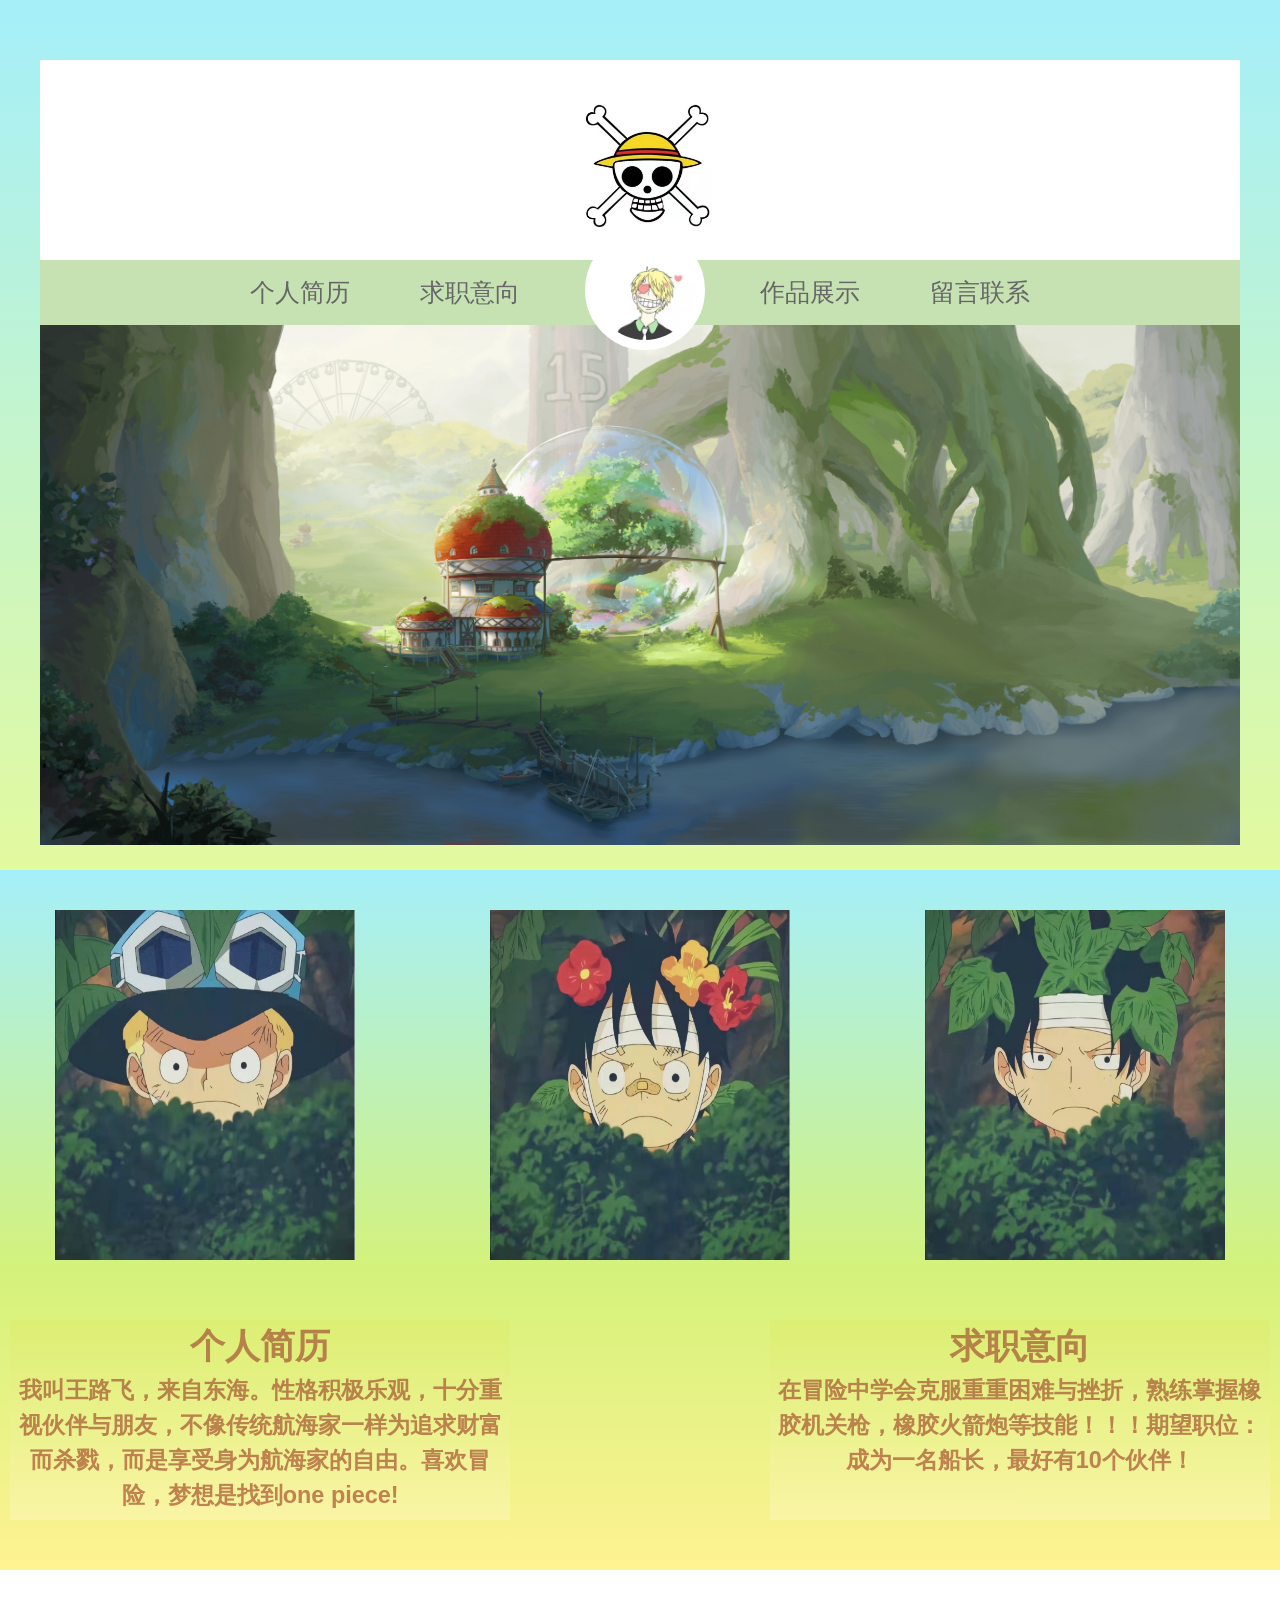
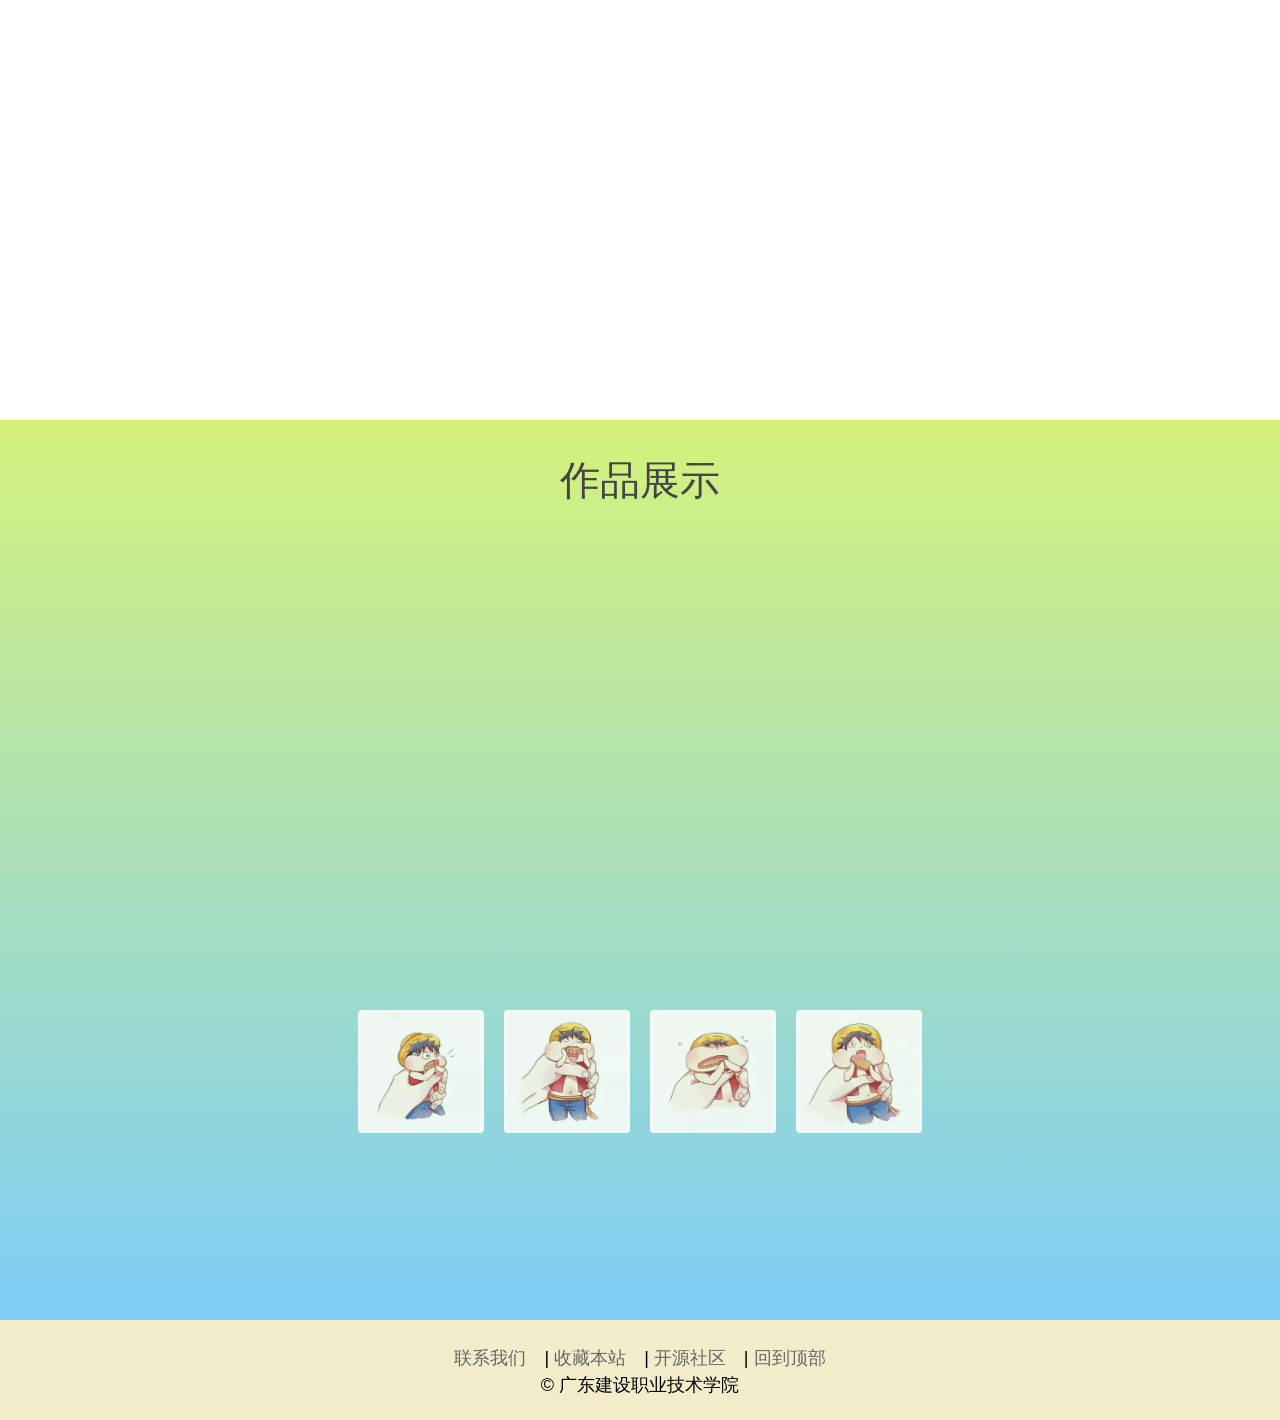
==== index.html @ ac6e06a8 "upupup" ====
<!DOCTYPE html>
<html lang="en">
<head>
    <meta charset="UTF-8">
    <meta http-equiv="X-UA-Compatible" content="IE=edge">
    <meta name="viewport" content="width=device-width, initial-scale=1.0">
    <title>Document</title>
    <link rel="stylesheet" href="./css/index.css">
    <link rel="stylesheet" href="./css/样式重置.css">
    <link rel="stylesheet" href="./css/all.css">
</head>
<body>
    <div class="wrap-body">

        <header>
            <div class="zerogrid">
                <div class="wrap-header">
                    <div class="logo t-center">
                        <a href="#"><img src="./image/logo.jpg"></a>
                    </div>
                    <ul class="shell">
                        <li class="button">
                            <a href="#qzyx"><span>个人简历</span></a>

                        </li>
                        <li class="button">
                            <a href="#qzyx"><span>求职意向</span></a>
                        </li>
                            <a href="./index.html">
                                <li class="portrait">
                                
                                    <ul class="information">
                                        <li>欢迎来到我的个人求职网站！！！</li>
                                    </ul> 
                                </li>
                            </a>
                        <li class="button">
                            <a href="#zpzs"> <span>作品展示</span></a>
                        </li>
                        <li class="button">
                            <a href="#lxly"><span>留言联系</span></a>
                        </li>
                    </ul>
                    <div class="atupian"><img src="./image/1.jpg"></div>
                </div>
            </div>
    </div>

    </header>
    <!-- 下半部分 -->
    <div class="body1" id="qzyx">
        <div class="box1"><img src="./image/a.jpg"></div>
        <div class="box2"><img src="./image/s.jpg"></div>
        <div class="box3"><img src="./image/l.jpg"></div>
    </div>
    <div class="wenzi1">
        <div class="box4"><h4>个人简历</h4>
            <h6>我叫王路飞，来自东海。性格积极乐观，十分重视伙伴与朋友，不像传统航海家一样为追求财富而杀戮，而是享受身为航海家的自由。喜欢冒险，梦想是找到one piece!</h6>
        </div>
        <div class="box5"><h4>求职意向</h4>
            <h6>在冒险中学会克服重重困难与挫折，熟练掌握橡胶机关枪，橡胶火箭炮等技能！！！期望职位：成为一名船长，最好有10个伙伴！</h6>
        </div>
    </div>
    <div class="touming">
        <!-- <div class="touming1">hy</div> -->
    </div>
    <div class="apartments" id="zpzs">
        <div class="biaoti">作品展示
        </div>
        <section>
            <video id="slider" src="./image/one.mp4" autoplay muted loop>
            </video>
            <ul class="navigation">
                <li onclick="videoUrl('./image/one.mp4')"><img src="./image/11.jpg"></li>
                <li onclick="videoUrl('./image/two.mp4')"><img src="./image/22.jpg"></li>
                <li onclick="videoUrl('./image/three.mp4')"><img src="./image/33.jpg"></li>
                <li onclick="videoUrl('./image/four.mp4')"><img src="./image/44.jpg"></li>
            </ul>
        </section>
        <script type="text/javascript">
            function videoUrl(hmmmmmm) {
                document.getElementById("slider").src = hmmmmmm;
            }
        </script>
    </div>
    </div>
    <div class="wbb" style="text-align: center; font-size: 18px; padding-top: 25px;" id="lxly">
        <p>
            <a href="./image/二维码.jpg">联系我们</a>　|
            <a href="###">收藏本站</a>　|
            <a href="https://www.gdcvi.edu.cn/">开源社区</a>　|
            <a href="#">回到顶部</a>
        </p>
        <p class="copy">&copy; 广东建设职业技术学院</p></div>
       
        
       
</body>
</html>
---- css/index.css ----
/* 设置最上面大框框的背景 */
.zerogrid{
    width: 1400px;
    height: 870px;
    background-image: linear-gradient(rgb(165, 239, 250),rgb(227, 250, 158));
    position: relative;
    display: flex;
    justify-content:center;
    /* aspect-ratio: 16/9; */
}
.wrap-header{
width: 1200px;
margin-top: 60px;
background-color: rgb(198,226,178);
height: 750px;
position: absolute;


}
.logo{
    width: 1200px;
    height: 200px;
    background-color: #fff;
     /* margin-top: 10px; */
}
.logo img{
    width: 130px;
    height: 130px;
    /* position: absolute; */
    margin-top: 40px;
    margin-left: 14px;
}

.shell{
    display: flex;
    justify-content: center;
}
.button,.portrait{
    background-color: rgb(198,226,178);
    width: 170px;
    height: 65px;
    text-align: center;
   line-height: 65px;
   transition: .3s;
   cursor: pointer;
   font-size: 25px;
   
}
.portrait::before{
    content: '';
    display: block;
    width: 100px;
    height: 100px;
    border-radius: 50%;
    transform: translate(30px,-30px);
 background-image: url(./../image/touxian.jpg);
    background-size: cover;
    border: 10px solid #fff;
    
}
.information{
    width: 220px;
    background-color: #78d1d2;
    transform: translate(-20px,-200px);
    border-radius: 10px;
    padding: 20px 0;
    line-height: 0;
    height: 0;
    transition: .3s;
    opacity: 0;
    
}
/* 动画 */

.button:hover{
    background-color: rgb(217,228,138);
}
.button li:hover{
    background-color: rgb(210,220,221);
}
.button ul li{
    height: 0;
    transition: .2s;
    opacity: 0;
    transform: translateY(-65px);
    background-color: rgb(210,220,221);
}
.button:hover li{
    height: 65px;
    opacity: 1;
    transform: translateY(0);
}
.portrait:hover .information{
    opacity: 1;
    line-height: 65px;
    transform: translate(-20px,-10px);
    height: auto;
    
}
.nav li:hover{
    background-color: rgb(217,228,138);
} 
.atupian{
    width: 1200px;
    background-color: #F4BBBB;
}
.atupian img{
    width: 1200px;
    height: 520px;
}
.body1{
    width: 1519.2px;
    padding: 40px;
    height: 400px;
    /* aspect-ratio: 16/9; */
    background-image: linear-gradient(rgb(165, 239, 250),rgb(212,242,123));
    display: flex;
    flex-direction: row;
    justify-content: space-evenly;
}
.box1, .box2,.box3{
    width: 300px;
    height: 350px;
    /* background-color: #b66e62;   */
    color: cornsilk;
    font-size: 30px;
    text-align: center;
    overflow: hidden;
}
.box1 img, .box2 img,.box3 img{
    /* width: 370px; */
    margin-bottom: 27px;
    height: 350px;
    width: 100%;
    opacity: .95;
    transition: .6s;
}
.body1 img:hover{
    transform: scale(1.2);
}
.wenzi1{
    display: flex;
    flex-direction: row;
    width: 1519.2px;
    height: 300px;
    background-image: linear-gradient(rgb(212,242,123),rgb(255, 242, 146));
    justify-content: space-around;
}
.box4 ,.box5{
    width: 500px;
    height: 200px;
    background-image: linear-gradient(rgb(221,237,106),rgba(255, 249, 200, 0.801));
    font-size: 35px;
    margin-top: 50px;
    opacity: .5;
    color: rgb(141, 20, 20);
}
.wenzi1 :hover{
    transform: scale(1.2);
    /* 发缩 */
}


.touming{
    width: 1519.2px;
    height: 450px;
    background-color: transparent;
    background-attachment: fixed;
    background-image: url(./../image/2.jpg);
    background-size: contain;
    background-position: center;
    width: 1330px;
    margin: 0 auto;
    padding-top: 200px;
    background-repeat: no-repeat;
    /* height: 870px; */
    /* background-color: yellow */
    /* background-color: rgb(164,209,144); */
    /* opacity: 1; */
    /* background-color: seagreen; */
 }
 /* .touming1{
     width: 230px;
     height: 90px;
     transition: .9s;
     border-radius: 9px;
     background-color: rgba(30,32,33,.6);
     margin: 0 auto;
    font-size: large; 
    font-size: 40px;    
     text-align: center;
     color: white;
 } */
/* .touming1:hover{
     background-color: rgb(30,32,33);
 } */
.apartments{
    width: 1519.2px;
    height: 900px;
    background-image: linear-gradient(rgb(212,242,123),rgb(125, 205, 248));
}
.biaoti{
    color: rgb(68,68,68);
    text-align: center;
    font-size: 40px;
    padding-top: 30px;
}
  *{
      margin: 0;
      padding: 0;
      box-sizing: border-box;
  }
section
{
    position: relative;
    width: 100%;
}
section video
{
    position: absolute;
    top: 0;
    left: 0;
    width: 1400px;
    height: 750px;
    object-fit: cover;
    padding-left: 90px;
    padding-top: 30px;
}
section .navigation
{
    position: absolute;
    top: 500px;
    left: 50%;
    transform: translateX(-50%);
    z-index: 100;
    display: flex;
    justify-content: center;
    align-items: center;
}
section .navigation li{
    list-style: none;
    cursor: pointer;
    margin: 0 10px;
    border-radius: 4px;
    background-color: #fff;
    padding: 3px 3px 0;
    opacity: 0.9;
    transition: 0.5s;
}
section .navigation li:hover{
    opacity: 1;
}
section .navigation li img{
    width: 120px;
    transition: 0.5s;
}
section .navigation li img:hover{
    width: 200px;
}
.wbb{
    width: 1519.2px;
    height:100px;
    background-color: rgb(241, 237, 203);
    color: black;
    font-size: 25px;
    padding-top: 40px;
}

/* audio{
    display: none;
    
} */
---- css/样式重置.css ----
/* 把我们所有标签的内外边距清零 */
* {
    margin: 0;
    padding: 0;
    /* css3盒子模型 */
    box-sizing: border-box;
    text-align: center;
}

/* html5新增 的布局元素 */
article, aside, details, figcaption, figure, footer, header, hgroup, menu, nav, section { display:block;}
/* em 和 i 斜体的文字不倾斜 */
em,
i {
    font-style: normal
}
/* 去掉li 的小圆点 */
ul,ol,li {
    list-style: none
}
/* blockquote与q标签都是用来表示内容引用,去掉引号 */
blockquote, q { quotes:none; }
blockquote:before, blockquote:after,
q:before, q:after { content:''; content:none; }


textarea { overflow: auto; }

small { font-size: 85%; }
strong, th { font-weight: bold; }

hr {
    border-bottom:1px solid #FFFFFF;
    border-top:1px solid #E4E4E4;
    border-width:1px 0;
    clear:both;
    height:2px;
    margin:5px 0;
    overflow:hidden;
    }

    /* border-collapse:collapse; 表示边框合并在一起。 
    border-spacing 属性设置相邻单元格的边框间的距离（仅用于“边框分离”模式）。
    */
    table {
        border-collapse:collapse;
        border-spacing:0;
    }

img {
    /* border 0 照顾低版本浏览器 如果 图片外面包含了链接会有边框的问题 */
    border: 0;
    /* 取消图片底侧有空白缝隙的问题 */
    vertical-align: middle
}

button {
    /* 当我们鼠标经过button 按钮的时候，鼠标变成小手 */
    cursor: pointer
}

a {
    color: #666;
    text-decoration: none;
    vertical-align:baseline; 
    background:transparent;
}

a:hover {
    color: #c81623
}

button,
input {
    /* "\5B8B\4F53" 就是宋体的意思 这样浏览器兼容性比较好 */
    font-family: Microsoft YaHei, Heiti SC, tahoma, arial, Hiragino Sans GB, "\5B8B\4F53", sans-serif;
    /* 默认有灰色边框我们需要手动去掉 */
    border: 0; 
    outline: none;
}

/*文字就会和INPUT框对齐。 */
input, select {
    vertical-align:middle;
}

body {
    /* CSS3 抗锯齿形 让文字显示的更加清晰 */
    -webkit-font-smoothing: antialiased;
    background-color: #fff;
    font: 12px/1.5 Microsoft YaHei, Heiti SC, tahoma, arial, Hiragino Sans GB, "\5B8B\4F53", sans-serif;
    color: #666
}


.hide,
.none {
    display: none
}


/* 清除浮动 */
.clearfix:after {
    visibility: hidden;
    clear: both;
    display: block;
    content: ".";
    height: 0
}

.clearfix {
    *zoom: 1
}
---- css/all.css ----
body{
    display: flex;
    justify-content: center;
    align-items: center;
    flex-direction: column;
   
}
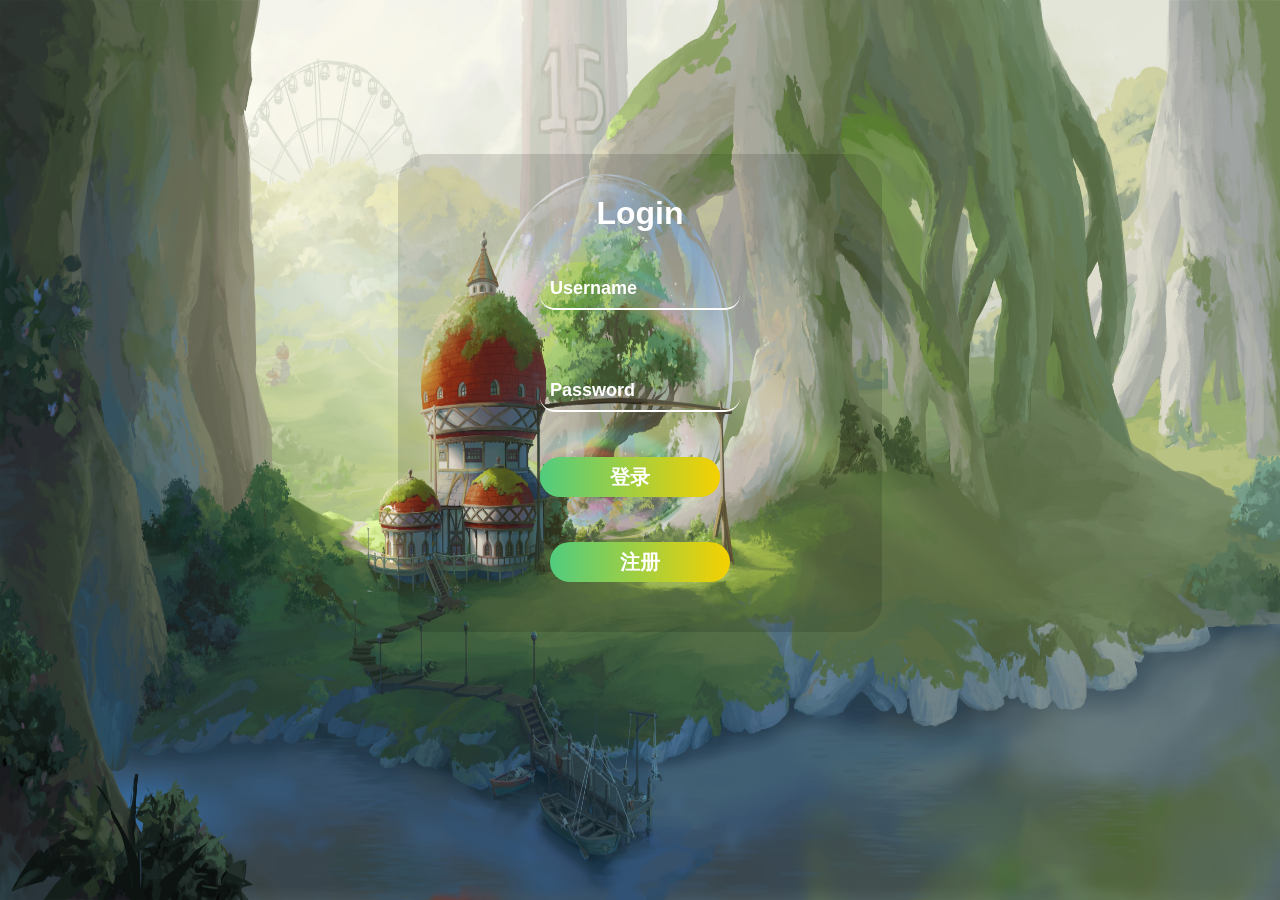
==== commit 3ca5c372: "Add files via upload" ====
--- a/index.html
+++ b/index.html
@@ -1,100 +1,352 @@
-
-<!DOCTYPE html>
-<html lang="en">
-<head>
-    <meta charset="UTF-8">
-    <meta http-equiv="X-UA-Compatible" content="IE=edge">
-    <meta name="viewport" content="width=device-width, initial-scale=1.0">
-    <title>Document</title>
-    <link rel="stylesheet" href="./css/index.css">
-    <link rel="stylesheet" href="./css/样式重置.css">
-    <link rel="stylesheet" href="./css/all.css">
-</head>
-<body>
-    <div class="wrap-body">
-
-        <header>
-            <div class="zerogrid">
-                <div class="wrap-header">
-                    <div class="logo t-center">
-                        <a href="#"><img src="./image/logo.jpg"></a>
-                    </div>
-                    <ul class="shell">
-                        <li class="button">
-                            <a href="#qzyx"><span>个人简历</span></a>
-
-                        </li>
-                        <li class="button">
-                            <a href="#qzyx"><span>求职意向</span></a>
-                        </li>
-                            <a href="./index.html">
-                                <li class="portrait">
-                                
-                                    <ul class="information">
-                                        <li>欢迎来到我的个人求职网站！！！</li>
-                                    </ul> 
-                                </li>
-                            </a>
-                        <li class="button">
-                            <a href="#zpzs"> <span>作品展示</span></a>
-                        </li>
-                        <li class="button">
-                            <a href="#lxly"><span>留言联系</span></a>
-                        </li>
-                    </ul>
-                    <div class="atupian"><img src="./image/1.jpg"></div>
-                </div>
-            </div>
-    </div>
-
-    </header>
-    <!-- 下半部分 -->
-    <div class="body1" id="qzyx">
-        <div class="box1"><img src="./image/a.jpg"></div>
-        <div class="box2"><img src="./image/s.jpg"></div>
-        <div class="box3"><img src="./image/l.jpg"></div>
-    </div>
-    <div class="wenzi1">
-        <div class="box4"><h4>个人简历</h4>
-            <h6>我叫王路飞，来自东海。性格积极乐观，十分重视伙伴与朋友，不像传统航海家一样为追求财富而杀戮，而是享受身为航海家的自由。喜欢冒险，梦想是找到one piece!</h6>
-        </div>
-        <div class="box5"><h4>求职意向</h4>
-            <h6>在冒险中学会克服重重困难与挫折，熟练掌握橡胶机关枪，橡胶火箭炮等技能！！！期望职位：成为一名船长，最好有10个伙伴！</h6>
-        </div>
-    </div>
-    <div class="touming">
-        <!-- <div class="touming1">hy</div> -->
-    </div>
-    <div class="apartments" id="zpzs">
-        <div class="biaoti">作品展示
-        </div>
-        <section>
-            <video id="slider" src="./image/one.mp4" autoplay muted loop>
-            </video>
-            <ul class="navigation">
-                <li onclick="videoUrl('./image/one.mp4')"><img src="./image/11.jpg"></li>
-                <li onclick="videoUrl('./image/two.mp4')"><img src="./image/22.jpg"></li>
-                <li onclick="videoUrl('./image/three.mp4')"><img src="./image/33.jpg"></li>
-                <li onclick="videoUrl('./image/four.mp4')"><img src="./image/44.jpg"></li>
-            </ul>
-        </section>
-        <script type="text/javascript">
-            function videoUrl(hmmmmmm) {
-                document.getElementById("slider").src = hmmmmmm;
-            }
-        </script>
-    </div>
-    </div>
-    <div class="wbb" style="text-align: center; font-size: 18px; padding-top: 25px;" id="lxly">
-        <p>
-            <a href="./image/二维码.jpg">联系我们</a>　|
-            <a href="###">收藏本站</a>　|
-            <a href="https://www.gdcvi.edu.cn/">开源社区</a>　|
-            <a href="#">回到顶部</a>
-        </p>
-        <p class="copy">&copy; 广东建设职业技术学院</p></div>
-       
-        
-       
-</body>
+<!DOCTYPE html>
+<html lang="en">
+<head>
+    <meta charset="UTF-8">
+    <meta http-equiv="X-UA-Compatible" content="IE=edge">
+    <meta name="viewport" content="width=device-width, initial-scale=1.0">
+    <title>Document</title>
+    <link rel="stylesheet" href="./font-awesome-4.7.0/font-awesome-4.7.0/css/font-awesome.css">
+    <style>
+        
+
+        #login-box{
+            width: 30%;
+            height: auto;
+            /* border: 1px solid black; */
+            margin: 0 auto;/*上右下左*/
+            margin-top: 12%;
+            text-align: center;
+            padding: 20px 50px;
+            background: #00000020;
+             /* 设置背面样式看不见 */
+             backface-visibility: hidden;
+            /* 设置翻转180度 */
+            transition: all 1s ease-in-out;
+            position: absolute;
+            border-radius: 6%;
+            
+            
+
+        }
+        #register-box{
+            width: 30%;
+            height: auto;
+            /* border: 1px solid black; */
+            margin: 0 auto;/*上右下左*/
+            margin-top: 10%;
+            text-align: center;
+            padding: 20px 50px;
+            background: #00000020;
+             /* 设置背面样式看不见 */
+             backface-visibility: hidden;
+            /* 设置翻转180度 */
+            transition: all 1s ease-in-out;
+            position: absolute;
+            border-radius: 6%;
+            
+            
+
+        }
+        .login:hover{
+            transform: scale(1.2);
+        }
+
+        #register-box:hover{
+            transform: scale(1.2);
+        }
+        #login-box h1{
+            color: #fff;
+        }
+        #register-box h1{
+            color: #fff;
+        }
+        /* #login-box .form{
+            margin-top: 50px;
+        } */
+        #login-box .form .item{
+            margin-top: 15px;
+        }
+        #register-box .form1 .item{
+            margin-top: 15px;
+        }
+        #login-box .form .item i{
+            font-size: 18px;
+            color: #fff;
+        }
+        #register-box .form1 .item i{
+            font-size: 18px;
+            color: #fff;
+        }
+        #login-box .form .item input{
+            width: 180px;
+            font-size: 18px;
+            border: 0;
+            border-bottom: 2px solid white;
+            padding: 5px 10px;
+            background:#ffffff00;
+            color: #fff;
+            height: 30px;
+            border-radius: 15px;
+
+        
+        }
+        #register-box .form1 .item input{
+            width: 180px;
+            font-size: 18px;
+            border: 0;
+            border-bottom: 2px solid white;
+            padding: 5px 10px;
+            background:#ffffff00;
+            color: #fff;
+            height: 30px;
+            border-radius: 15px;
+
+        
+        }
+        #login-box .form .item input::placeholder{
+            color: #fff;
+        }
+
+        #register-box .form1 .item input::placeholder{
+            color: #fff;
+        }
+        
+     #login-box input{
+        border: 0;
+        margin-top: 15px;
+        width: 180px;
+        height: 40px;
+        margin-bottom: 30px;
+        font-size: 20px;
+        font-weight: 700;
+        color: #fff;
+        background-image: linear-gradient(to right, #50cc7f 0%, #f5d100 100%);
+        border-radius: 20px;
+        
+        }
+        #register-box input{
+        border: 0;
+        margin-top: 15px;
+        width: 180px;
+        height: 40px;
+        margin-bottom: 30px;
+        font-size: 20px;
+        font-weight: 700;
+        color: #fff;
+        background-image: linear-gradient(to right, #50cc7f 0%, #f5d100 100%);
+        border-radius: 20px;
+        
+        }
+        /* #login-box .login{
+            margin-right:12px;
+        }
+        #login-box .register{
+            margin-left:12px;
+        } */
+        #login-box input:hover{
+            background-image: linear-gradient(to right,#f5d100 0%, #50cc7f 100%);
+        }
+        #register-box input:hover{
+            background-image: linear-gradient(to right,#f5d100 0%, #50cc7f 100%);
+        }
+
+        body{
+            font-family: 'Franklin Gothic Medium', 'Arial Narrow', Arial, sans-serif;
+            margin: 0;
+            padding: 0;
+            background: url('./image/1.jpg');
+            /* 去平铺 */
+            background-repeat: no-repeat;
+           
+            /* 图片达到窗口比例 */
+             background-size:100% 100% ; 
+             /* 图片固定 随页面滚动 */
+             background-attachment: fixed;
+            
+        }
+        #big-box{
+            position: relative;
+            display: flex;
+            justify-content: center;
+            /* align-items: center; */
+        }
+
+        /* #login-box .box{
+           margin:5px;
+        } */
+        .login{
+            transform:rotateY(0deg);
+        }
+        /* #big-box:active .login{
+            transform:rotateY(180deg);
+        }   */
+      
+        .register{
+            transform:rotateY(-180deg);
+        }
+      /* #big-box:active .register{
+            transform:rotateY(0deg);
+        } */
+        span{
+            margin: 10px;
+        }
+
+
+    </style>
+
+    
+</head>
+<body>
+<!-- <li class=" layui-btn drop-down"><a href="#">更换壁纸</a>
+<div class="menu">
+    <ul class="drop-down-content">
+        <li><img src="image/1.jpg" ></li>
+        <li><img src="image/2.jpg" ></li>
+        <li><img src="image/3.jpg" ></li>
+        <li><img src="image/4.jpg" ></li>
+        <li><img src="image/5.jpg" ></li>
+        <li><img src="image/6.jpg" ></li>
+        <li><img src="image/7.jpg" ></li>
+        <li><img src="image/8.jpg" ></li>
+        <li><img src="image/9.jpg" ></li>
+        <li><img src="image/10.jpg" ></li>
+    </ul>
+    </div>
+    </li> -->
+
+    <!-- ------------------------------------------- -->
+   <div id="big-box">
+   <div id="login-box" class="login" >
+        <h1>Login</h1>
+        <form  method="post" id="loginForm">
+        <div class="form" >
+            
+            <div class="item">
+                <i class="fa fa-user-circle" aria-hidden="true"></i>
+                <input type="text" id="us" name="username" placeholder="Username">
+            </div>
+
+            <div class="item">
+                <i class="fa fa-key" aria-hidden="true"></i>
+                <input type="password" 
+                name="password" id="ps" placeholder="Password">
+            </div>
+          
+        </div>
+        <input type="submit" value="登录" onclick="loginn()"  >
+        <span></span>
+        <input type="button" value="注册"   onclick="login()"  >
+        </form>
+      
+    </div>
+    <!-- -------------------------------------------- -->
+    <div id="register-box" class="register" >
+        <h1>Register</h1>
+        <form  method="post">
+        <div class="form1" >
+            
+            <div class="item">
+                <i class="fa fa-user-circle" aria-hidden="true"></i>
+                <input type="text" naem="username" placeholder="Username">
+            </div>
+
+            <div class="item" >
+                <i class="fa fa-key" aria-hidden="true"></i>
+                <input type="password" 
+                name="password1"  placeholder="Password">
+            </div>
+
+            <div class="item" margin-top="200px">
+                <i class="fa fa-key" aria-hidden="true"></i>
+                <input type="password" 
+                name="password2" placeholder="ConfirmPassword">
+            </div>
+          
+        </div>
+        <input type="submit" value="注册"  >
+        <span></span>
+        <input type="button" value="返回登录"  onclick="register()">
+        
+        
+        </form>
+        <!-- <button>Login</button> --> 
+    </div>
+   </div>
+
+
+   <!-- <script type="text/javascript">
+    layui.use(['form', 'laydate'], function () {
+    });
+	var change = document.getElementById("change");
+	var img = document.getElementById("code_img");
+	change.onclick = function()
+	{
+		img.src="code.php?t="+new Date();//增加一个随机参数，防止图片缓存
+		return false;//阻止超链接的跳转动作
+	}
+</script>
+<script type="text/javascript">  
+    layui.use('form',function(){  
+        const form = layui.form;  
+        form.render();  
+    });
+</script>  
+<script type="text/javascript">
+			window.onload = function(){
+				var imgs = document.getElementsByTagName("img");
+				for (var i = 0; i < imgs.length; i++) {
+					imgs[i].onclick = function(){
+						document.body.style.background = "url("+this.src+") no-repeat ";//通过js控制改变行内样式
+						document.body.style.backgroundSize = "100%";
+
+					}
+				}
+			}
+		</script> -->
+
+   <!-- ___________________________________ -->
+   
+   
+<script type="text/javascript">
+    function loginn(){
+        document.getElementById('loginForm').addEventListener('submit', function(event) {
+            event.preventDefault(); // 阻止表单默认提交行为
+
+            var username = document.getElementById('us').value;
+            var password = document.getElementById('ps').value;
+        
+
+            if (username === '123' && password === '123') {
+                // 跳转到index.html
+                window.location.href = './supper.html';
+            } else {
+                // 提示错误信息
+                alert('账号或密码错误，请重试！');
+            }
+        });
+    }
+    function login(){
+        var login =document.getElementById("login-box");
+        login.style.transform="rotateY(180deg)";
+        var register =document.getElementById("register-box");
+        register.style.transform="rotateY(0deg)";
+  
+    }
+
+    function register(){
+        var register =document.getElementById("register-box");
+        register.style.transform="rotateY(-180deg)";
+        var login =document.getElementById("login-box");
+        login.style.transform="rotateY(0deg)";
+
+    }
+
+    // function password(){
+        
+    // }
+    
+
+</script>
+   
+</body>
 </html>
